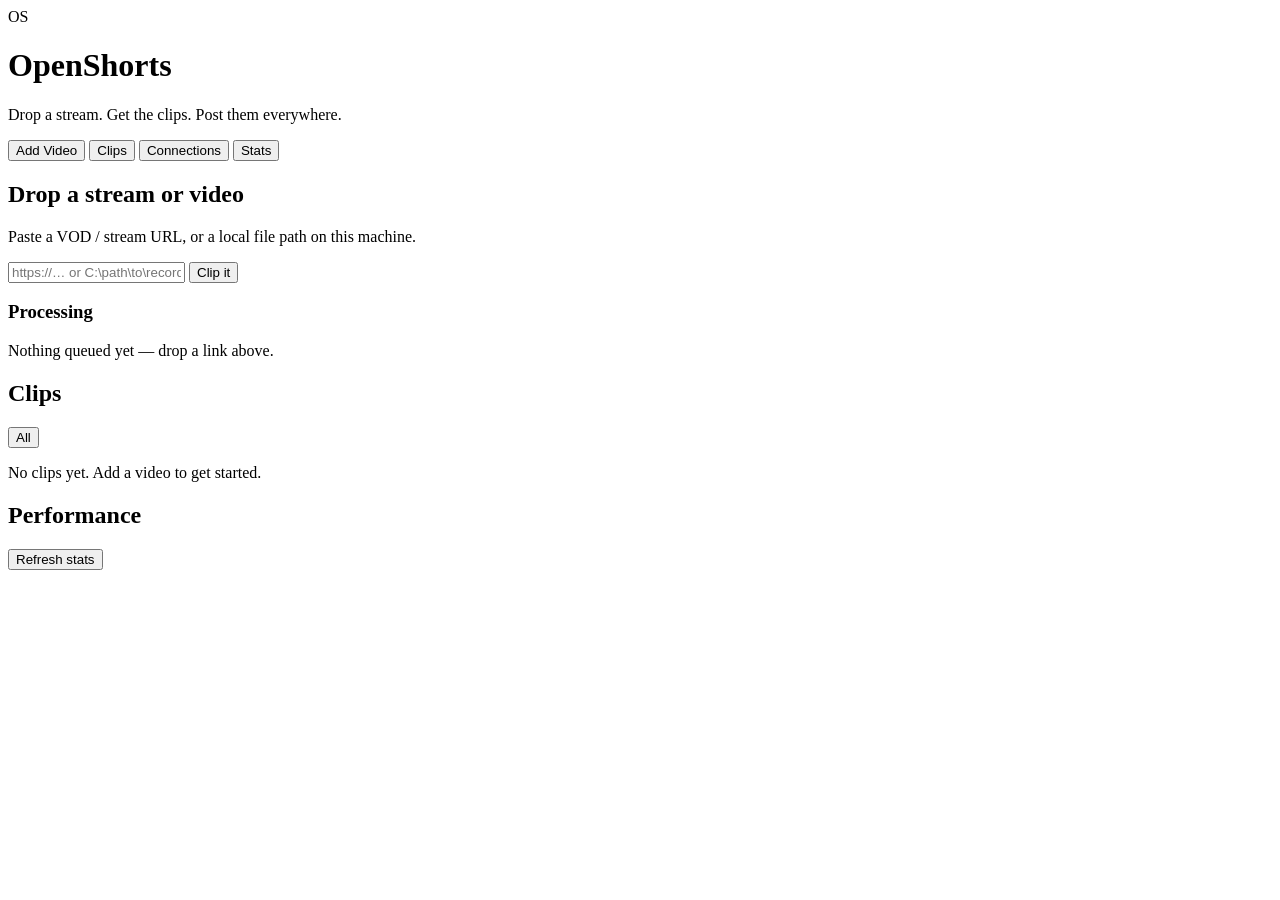
==== src/openshorts/dashboard/static/index.html @ cad9ee45 "Add local dashboard: drop a link, get categorized clips, post to socials FastAPI + vanilla-JS dashbo" ====
<!doctype html>
<html lang="en">
<head>
<meta charset="utf-8" />
<meta name="viewport" content="width=device-width, initial-scale=1" />
<title>OpenShorts Dashboard</title>
<link rel="stylesheet" href="/static/style.css" />
</head>
<body>

<div class="bg-blobs" aria-hidden="true">
  <span class="blob blob-a"></span>
  <span class="blob blob-b"></span>
  <span class="blob blob-c"></span>
</div>

<div class="app">
  <header class="topbar glass">
    <div class="brand">
      <span class="brand-mark">OS</span>
      <div>
        <h1>OpenShorts</h1>
        <p class="tagline">Drop a stream. Get the clips. Post them everywhere.</p>
      </div>
    </div>
    <nav class="tabs" id="tabs">
      <button class="tab-btn active" data-tab="add">Add Video</button>
      <button class="tab-btn" data-tab="clips">Clips</button>
      <button class="tab-btn" data-tab="connections">Connections</button>
      <button class="tab-btn" data-tab="stats">Stats</button>
    </nav>
  </header>

  <main>

    <!-- ADD VIDEO ----------------------------------------------------- -->
    <section class="tab-panel active" id="tab-add">
      <div class="glass card drop-card">
        <h2>Drop a stream or video</h2>
        <p class="muted">Paste a VOD / stream URL, or a local file path on this machine.</p>
        <form id="source-form" class="drop-form">
          <input type="text" id="source-input" placeholder="https://… or C:\path\to\recording.mp4" required />
          <button type="submit" class="btn btn-primary">Clip it</button>
        </form>
        <p class="hint" id="source-hint"></p>
      </div>

      <div class="glass card">
        <h3>Processing</h3>
        <div id="sources-list" class="sources-list">
          <p class="empty-state">Nothing queued yet — drop a link above.</p>
        </div>
      </div>
    </section>

    <!-- CLIPS ----------------------------------------------------------- -->
    <section class="tab-panel" id="tab-clips">
      <div class="glass card">
        <div class="clips-header">
          <h2>Clips</h2>
          <div class="chip-row" id="category-filters">
            <button class="chip active" data-category="">All</button>
          </div>
        </div>
        <div id="clips-grid" class="clips-grid">
          <p class="empty-state">No clips yet. Add a video to get started.</p>
        </div>
      </div>
    </section>

    <!-- CONNECTIONS ------------------------------------------------------ -->
    <section class="tab-panel" id="tab-connections">
      <div class="connections-grid" id="connections-grid"></div>
    </section>

    <!-- STATS -------------------------------------------------------------- -->
    <section class="tab-panel" id="tab-stats">
      <div class="glass card">
        <div class="clips-header">
          <h2>Performance</h2>
          <button class="btn btn-ghost" id="refresh-stats-btn">Refresh stats</button>
        </div>
        <div class="stat-tiles" id="stat-tiles"></div>
        <div id="best-performing-wrap"></div>
        <div id="platform-breakdown"></div>
      </div>
    </section>

  </main>
</div>

<div class="toast" id="toast"></div>

<script src="/static/app.js"></script>
</body>
</html>
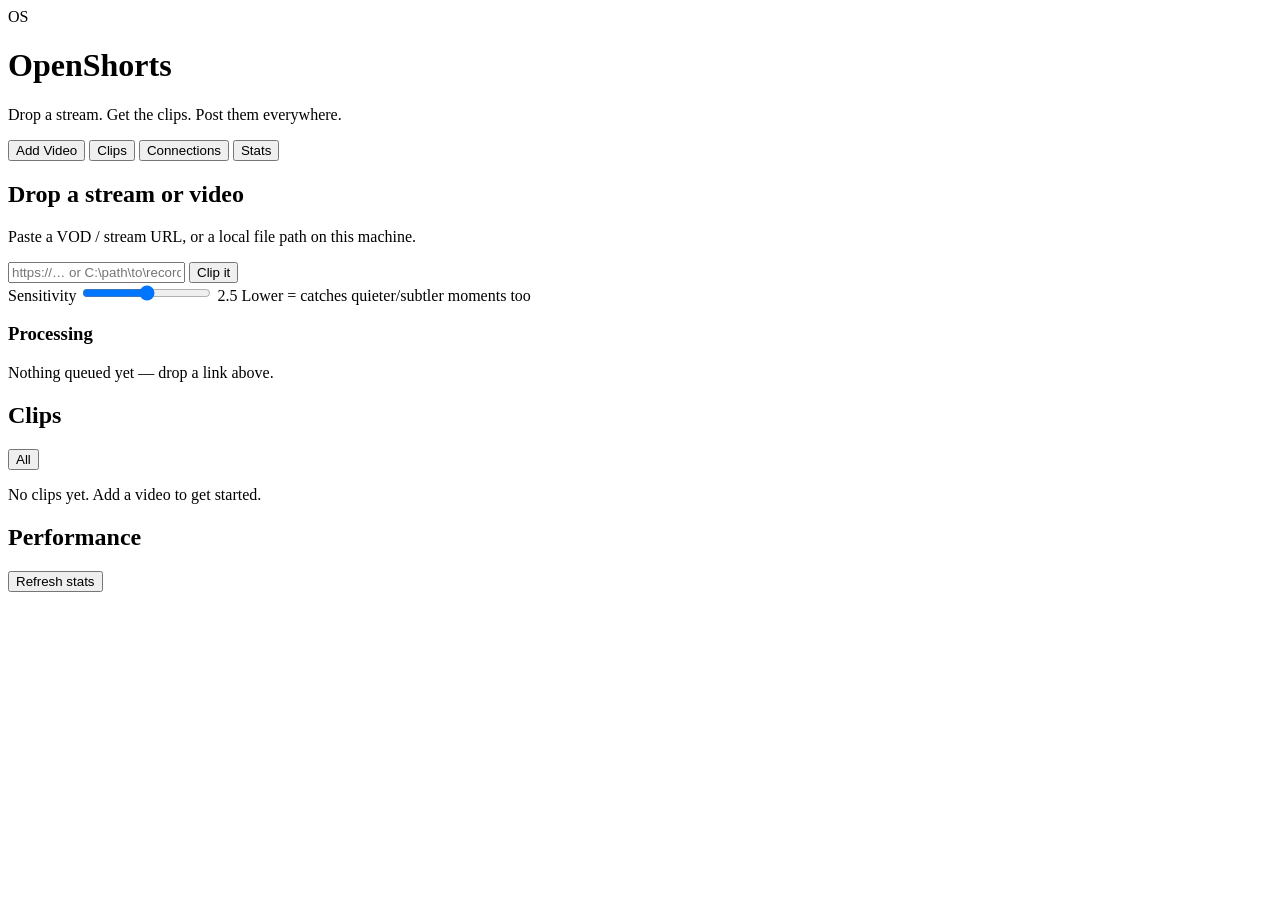
==== commit 6324fe08: "Fix silent zero-clip completions: track clip_count, add sensitivity slider A source that finished wi" ====
--- a/src/openshorts/dashboard/static/index.html
+++ b/src/openshorts/dashboard/static/index.html
@@ -42,6 +42,12 @@
           <input type="text" id="source-input" placeholder="https://… or C:\path\to\recording.mp4" required />
           <button type="submit" class="btn btn-primary">Clip it</button>
         </form>
+        <div class="sensitivity-row">
+          <label for="source-threshold">Sensitivity</label>
+          <input type="range" id="source-threshold" min="1" max="4" step="0.1" value="2.5" />
+          <span id="source-threshold-value">2.5</span>
+          <span class="muted" style="margin-left:auto">Lower = catches quieter/subtler moments too</span>
+        </div>
         <p class="hint" id="source-hint"></p>
       </div>
 
